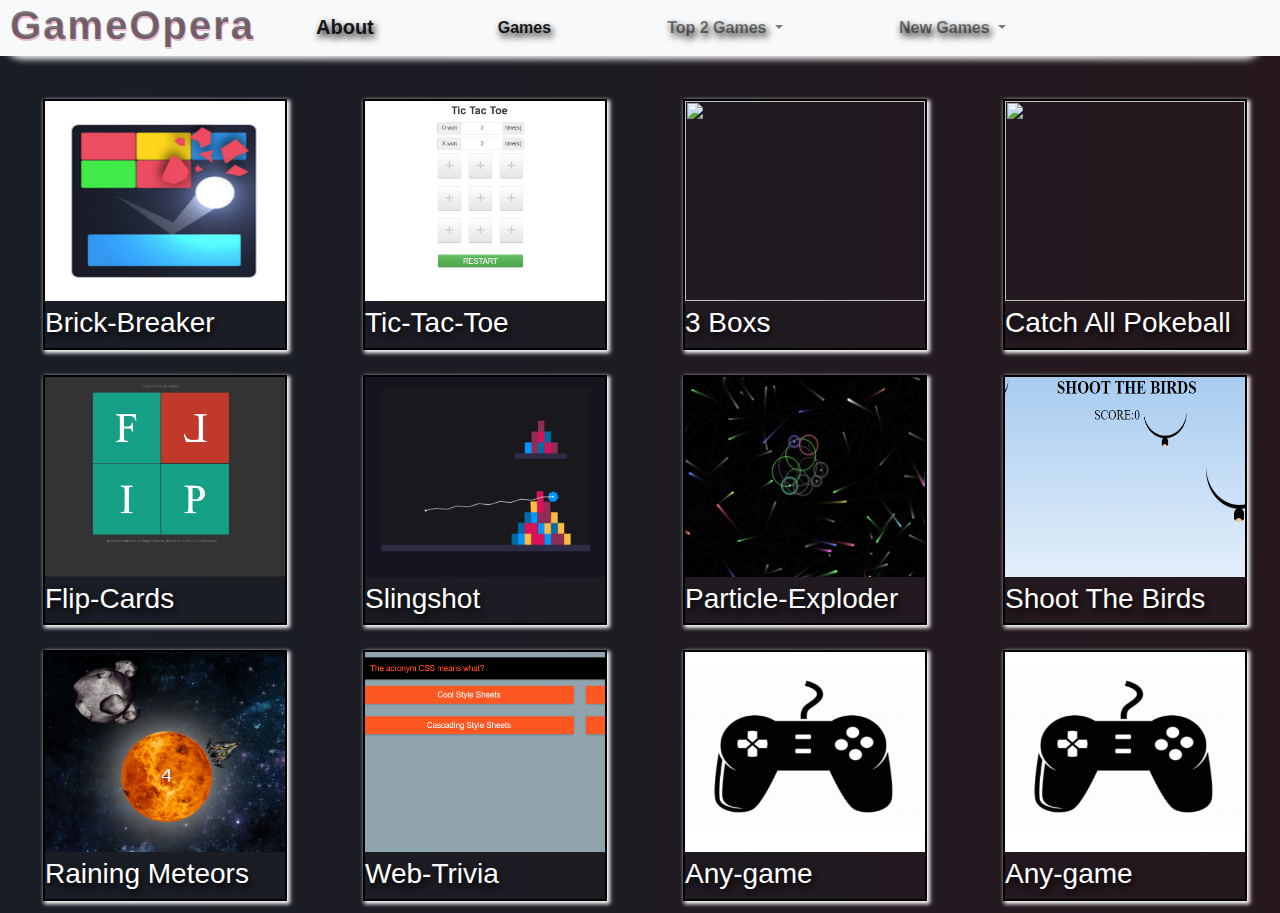
==== index.html @ 7c48b558 "first commit" ====
<!DOCTYPE html>
<html>
<head>
	<title>GameOpera!!</title>
	<link rel="stylesheet" href="https://stackpath.bootstrapcdn.com/bootstrap/4.3.1/css/bootstrap.min.css" integrity="sha384-ggOyR0iXCbMQv3Xipma34MD+dH/1fQ784/j6cY/iJTQUOhcWr7x9JvoRxT2MZw1T" crossorigin="anonymous">

	<link rel="stylesheet" type="text/css" href="style.css">
</head>
<body>
<div class="whole-nav">  
	<a href="index.html"><div class="header-2 site-name">GameOpera</div></a>
  	<nav class="navbar navbar-expand-lg navbar-light bg-light nav1 nav">
  <a class="navbar-brand nav2" href="about/about.html">About</a>
  <button class="navbar-toggler" type="button" data-toggle="collapse" data-target="#navbarSupportedContent" aria-controls="navbarSupportedContent" aria-expanded="false" aria-label="Toggle navigation">
    <span class="navbar-toggler-icon"></span>
  </button>
  <div class="collapse navbar-collapse" id="navbarSupportedContent">
    <ul class="navbar-nav mr-auto">
      <li class="nav-item active">
        <a class="nav-link nav3" href="index.html">Games<span class="sr-only">(current)</span></a>
      </li>
      <!-- <li class="nav-item">
        <a class="nav-link nav3" href="#">Link</a>
      </li> -->
      <li class="nav-item dropdown">
        <a class="nav-link dropdown-toggle nav3" href="#" id="navbarDropdown" role="button" data-toggle="dropdown" aria-haspopup="true" aria-expanded="false">
          Top 2 Games
        </a>
        <div class="dropdown-menu nav3" aria-labelledby="navbarDropdown">
          <a class="dropdown-item dropdown-actions nav4" href="games/Flipcardmemorygame.html">Flip-cards</a>
          <div class="dropdown-divider"></div>
          <!-- <a class="dropdown-item dropdown-actions nav4" href="games/InfiniteRunnergame.html">Infinite-Runner</a>
          <div class="dropdown-divider"></div> -->
          <a class="dropdown-item dropdown-actions nav4" href="games/RainingMeteors.html">Raining Meteors</a>
        </div>
      </li>
      <li class="nav-item dropdown">
        <a class="nav-link dropdown-toggle nav3" href="#" id="navbarDropdown" role="button" data-toggle="dropdown" aria-haspopup="true" aria-expanded="false">
          New Games
        </a>
        <div class="dropdown-menu nav3" aria-labelledby="navbarDropdown">
          <!-- <a class="dropdown-item dropdown-actions nav4" href="games/ping-pong.html">Ping-Pong</a>
          <div class="dropdown-divider"></div> -->
          <a class="dropdown-item dropdown-actions nav4" href="games/ShootTheBirds.html">Shoot the birds</a>
          <div class="dropdown-divider"></div>
          <a class="dropdown-item dropdown-actions nav4" href="games/Particleexploder.html">Particle-Exploder</a>
        </div>
      </li>
      <!-- <li class="nav-item"> -->
        <!-- <a class="nav-link disabled nav3" href="#" tabindex="-1" aria-disabled="true">Disabled</a> -->
      <!-- </li> -->
    </ul>
    
</div>
</nav>
</div>
<div class="flex-container">
	<!-- <article class="article-left">
		<a href="games/ping-pong.html"><img src="images/ping-pong.png" class="article-img"></a>
		<h3 class="game-name">Ping-Pong</h3>
	</article> -->
	<article class="article-left">
		<a href="games/Brick-breaker.html"><img src="images/brick-breaker.png" class="article-img"></a>
		<h3 class="game-name">Brick-Breaker</h3>
	</article>
	<!-- <article class="article-left">
		<a href="games/snake.html"><img src="images/snake.png"  class="article-img"></a>
		<h3 class="game-name">Snake</h3>
	</article> -->
	<!-- <article class="article-left">
		<a href="games/InfiniteRunnergame.html"><img src="images/InfiniteRunnergame.png"  class="article-img"></a>
		<h3 class="game-name">Infinite-Runner</h3>
	</article> -->
	<article class="article-left">
		<a href="games/TicTacToegame.html"><img src="images/ttt.png"  class="article-img"></a>
		<h3 class="game-name">Tic-Tac-Toe</h3>
	</article>
	<article class="article-left">
		<a href="games/3Boxsgame.html"><img src="images/box.png"  class="article-img"></a>
		<h3 class="game-name">3 Boxs</h3>
	</article>
	<article class="article-left">
		<a href="games/POKEMON.html"><img src="images/pokeball.jpg"  class="article-img"></a>
		<h3 class="game-name">Catch All Pokeball</h3>
	</article>
	<article class="article-left">
		<a href="games/Flipcardmemorygame.html"><img src="images/flip.png"  class="article-img"></a>
		<h3 class="game-name">Flip-Cards</h3>
	</article>
	<article class="article-left">
		<a href="games/SlingshotGame.html"><img src="images/sls.png"  class="article-img"></a>
		<h3 class="game-name">Slingshot</h3>
	</article>
	<article class="article-left">
		<a href="games/Particleexploder.html"><img src="images/parex.png"  class="article-img"></a>
		<h3 class="game-name">Particle-Exploder</h3>
	</article>
	<article class="article-left">
		<a href="games/ShootTheBirds.html"><img src="images/ktb2.png"  class="article-img"></a>
		<h3 class="game-name">Shoot The Birds</h3>
	</article>
	<article class="article-left">
		<a href="games/RainingMeteors.html"><img src="images/def2.png"  class="article-img"></a>
		<h3 class="game-name">Raining Meteors</h3>
	</article>
	<article class="article-left">
		<a href="games/WebTriviaGame.html"><img src="images/wtg.png"  class="article-img"></a>
		<h3 class="game-name">Web-Trivia</h3>
	</article>
	<article class="article-left">
		<a href="#"><img src="images/any-game.png"  class="article-img"></a>
		<h3 class="game-name">Any-game</h3>
	</article>
	<article class="article-left">
		<a href="#"><img src="images/any-game.png"  class="article-img"></a>
		<h3 class="game-name">Any-game</h3>
	</article>
	<!-- <article class="article-left">
		<a href="#"><img src="images/any-game.png"  class="article-img"></a>
		<h3 class="game-name">Any-game</h3>
	</article>
 --></div>
	<script src="https://code.jquery.com/jquery-3.3.1.slim.min.js" integrity="sha384-q8i/X+965DzO0rT7abK41JStQIAqVgRVzpbzo5smXKp4YfRvH+8abtTE1Pi6jizo" crossorigin="anonymous"></script>
<script src="https://cdnjs.cloudflare.com/ajax/libs/popper.js/1.14.7/umd/popper.min.js" integrity="sha384-UO2eT0CpHqdSJQ6hJty5KVphtPhzWj9WO1clHTMGa3JDZwrnQq4sF86dIHNDz0W1" crossorigin="anonymous"></script>
<script src="https://stackpath.bootstrapcdn.com/bootstrap/4.3.1/js/bootstrap.min.js" integrity="sha384-JjSmVgyd0p3pXB1rRibZUAYoIIy6OrQ6VrjIEaFf/nJGzIxFDsf4x0xIM+B07jRM" crossorigin="anonymous"></script>
</body>
</html>
---- style.css ----
article{
	max-width: 33%;
	display: inline-block;
	border: 2px solid black;
	box-shadow: 1.5px 2px 4px 1px #ffffff;
	position: center;
}
.article-img{
	width: 240px;
	height:200px;
	background-position: center !important;
	background-size: cover !important;
}
body{
	text-shadow: 2px 4px 7px black;
	background :linear-gradient(to right,#181e26,#26181e) ;
	background-size: cover;
}
.header-2{
	color: #e9b9d0;
	font-size: 40px;
	font-weight: bold;
	margin-top: -5px;
	margin-right: -20px;
	margin-bottom: 30px;
	margin-left: 0px ;
	width:25%;
	z-index: 10;
	position: absolute;
	padding-left: 10px;
	text-shadow: 1px 2px #e9b9d0;
}
.article-left{
	margin-left: 30px;
	margin-top: 13px;
	margin-right: 20px;
	margin-bottom: 12px;
}
article:hover{
	transform: scale(1.05);
	transition: all 1.5s;
}
.my-text{
	margin-top: 20px;
	max-height: 100px;
	overflow-x: hidden;
	overflow: scroll;
	border:2px solid green;
}
input{
	margin-top: 55px;
	height: 20px;
	margin-bottom: 10px;
	width: 25%;
	border:2px solid black;
	border-radius: 5px;
	color: white;
}
input:focus{
}
.all-games-canvas{
	margin-left: 30px;
	margin-top: 30px;
}
#text-align{
	text-align: center;
}
.nav1{
	font-weight: bold;
	margin-top: 0px;
	margin-right: -20px;
	margin-bottom: 30px;
	margin-left: -12px ;
}
.nav2{
	top:1%;
	margin-left: 400px;
	/*margin-right: 100px;*/
	margin-top: -2px;
}
.nav3{
	margin-top: 0px;
	margin-left: 100px;
}
.nav3:hover{
	transform: scale(1.01);
	transition: all 0.5s;
}
.dropdown-actions{
	text-shadow: none;
}
.nav{
	margin-left: -100px;
	top: 6%;
}
.nav4{
	text-align: center;
}
.whole-nav{
	/*border-right: 2px solid;
	border-bottom: 2px solid;*/
	border-radius:20px;
	box-shadow: 3px 3px 7px white;
	padding-bottom: -50px;
	width: 98.5%;
	/*position: absolute;*/
}
.site-name{
	font: Arial;
	color: rgba(0,0,0,0.5);
	letter-spacing: .05em;
	text-align:left;
	/*text-transform: uppercase;*/
	display: block;
}
.nav2:hover{
	transform: scale(1.1);
	transition: all 0.5s;
}
.flex-container{
	display: flex;
	flex-flow: row wrap;
	justify-content: space-around;
	align-content: space-around;
}
.game-name{
	color: white;
	margin-top: 5px;
}
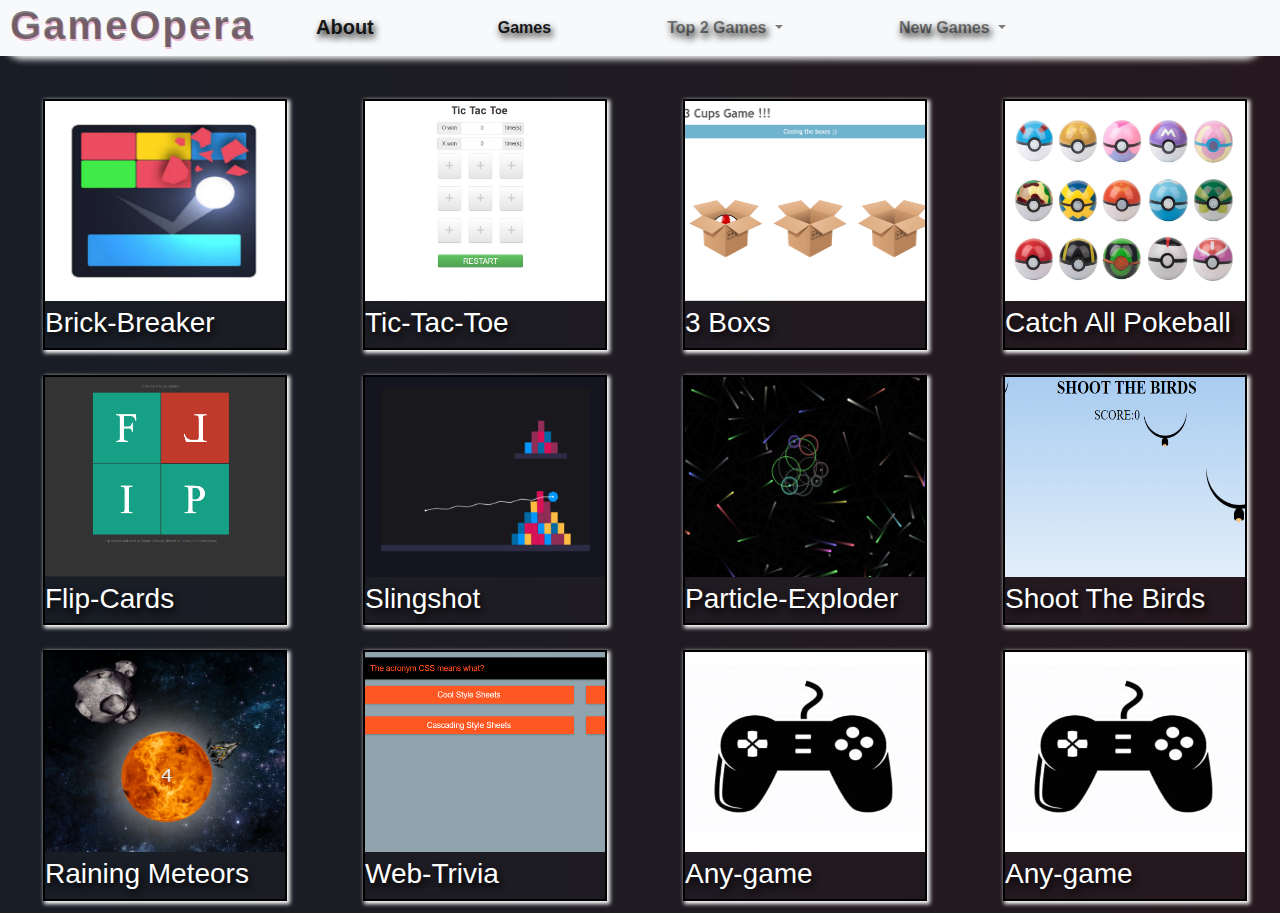
==== commit 3f94029b: "bug fixed" ====
--- a/index.html
+++ b/index.html
@@ -76,11 +76,11 @@
 		<h3 class="game-name">Tic-Tac-Toe</h3>
 	</article>
 	<article class="article-left">
-		<a href="games/3Boxsgame.html"><img src="images/box.png"  class="article-img"></a>
+		<a href="games/3Boxsgame.html"><img src="images/Box.png"  class="article-img"></a>
 		<h3 class="game-name">3 Boxs</h3>
 	</article>
 	<article class="article-left">
-		<a href="games/POKEMON.html"><img src="images/pokeball.jpg"  class="article-img"></a>
+		<a href="games/POKEMON.html"><img src="images/Pokeball.jpg"  class="article-img"></a>
 		<h3 class="game-name">Catch All Pokeball</h3>
 	</article>
 	<article class="article-left">
